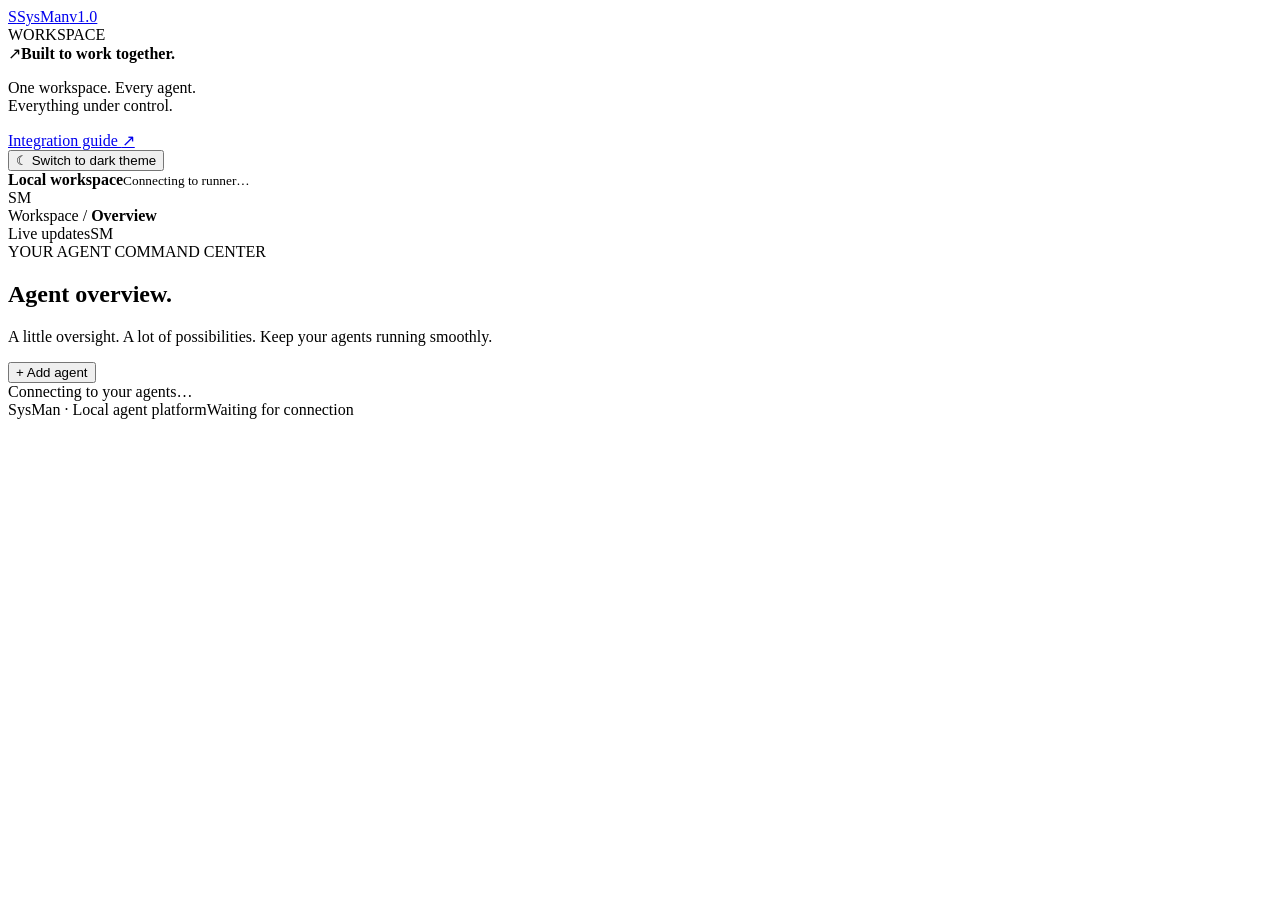
==== static/index.html @ 34b146ad "Build SysMan agent platform with remote runners, schedules, and ARM containers" ====
<!doctype html><html lang="en"><head><meta charset="UTF-8"><meta name="viewport" content="width=device-width, initial-scale=1"><title>SysMan — Agent workspace</title><link rel="stylesheet" href="/style.css"></head><body><aside><a class="brand" href="#overview"><span class="brandmark">S</span>SysMan<span class="version">v1.0</span></a><div class="workspace-label">WORKSPACE</div><nav id="nav"></nav><div class="sidebar-bottom"><div class="tip"><span class="tip-icon">↗</span><strong>Built to work together.</strong><p>One workspace. Every agent.<br>Everything under control.</p><a href="/AGENT_INTEGRATION.md" target="_blank">Integration guide <span>↗</span></a></div><button id="theme" class="theme-button">☾ <span>Switch to dark theme</span></button><div class="host"><span class="dot green"></span><div><strong>Local workspace</strong><small id="hostStatus">Connecting to runner…</small></div><span class="host-avatar">SM</span></div></div></aside><main><header><div class="breadcrumb">Workspace <span>/</span> <b id="crumb">Overview</b></div><div class="header-right"><span class="live"><i class="dot green"></i> Live updates</span><span class="avatar">SM</span></div></header><div id="error" role="alert" hidden></div><section class="page-head"><div><div class="eyebrow">YOUR AGENT COMMAND CENTER</div><h1 id="pageTitle">Agent overview<span class="heading-dot">.</span></h1><p id="pageDesc">A little oversight. A lot of possibilities. Keep your agents running smoothly.</p></div><button id="addAgent" class="primary">+ <span>Add agent</span></button></section><div id="content"><div class="loading">Connecting to your agents…</div></div><footer><span><i class="dot green"></i> SysMan · Local agent platform</span><span id="lastSync">Waiting for connection</span></footer></main><dialog id="agentDialog"><div class="dialog-head"><div><div class="eyebrow">AGENT WORKSPACE</div><h2 id="detailName"></h2></div><button class="icon-button" id="closeDialog" aria-label="Close details">✕</button></div><div id="detailBody"></div></dialog><dialog id="addDialog"><form id="addForm"><div class="dialog-head"><div><div class="eyebrow">EXPAND YOUR WORKSPACE</div><h2>Add an agent</h2></div><button type="button" class="icon-button" id="closeAdd" aria-label="Close">✕</button></div><p class="muted">Connect an existing runner or create a local agent template.</p><div id="createIconPicker"></div><fieldset class="registration-mode"><legend>Agent type</legend><label><input type="radio" name="mode" value="remote" checked> Remote agent</label><label><input type="radio" name="mode" value="local"> Local template</label></fieldset><label>Agent name<input name="name" required maxlength="80" placeholder="e.g. Inbox assistant"></label><label>Description (optional)<input name="description" maxlength="200" placeholder="What will this agent take care of?"></label><fieldset id="remoteFields" class="remote-fields"><legend>Runner connection</legend><label>Agent ID<input name="agent_id" required pattern="[A-Fa-f0-9]{8}" minlength="8" maxlength="8" autocomplete="off" spellcheck="false" placeholder="8 hexadecimal characters"></label><label>Security key<input name="security_key" type="password" required pattern="[A-Fa-f0-9]{16}" minlength="16" maxlength="16" autocomplete="off" placeholder="16 hexadecimal characters"></label><label>IP address<input name="host" required autocomplete="off" spellcheck="false" placeholder="192.168.1.20 or 2001:db8::1"></label><div class="connection-fields"><label>Port<input name="port" type="number" required min="1" max="65535" step="1" value="8090"></label><label>Protocol<select name="scheme"><option value="http">HTTP</option><option value="https">HTTPS</option></select></label></div><p class="muted">SysMan connects to this runner through its server. The security key is never displayed in agent cards.</p></fieldset><p id="registrationError" class="danger" role="alert" hidden></p><button class="primary" id="registerAgent" type="submit">Connect agent</button></form></dialog><div id="toast" role="status" hidden></div><script src="/config-form.js"></script><script src="/app.js"></script></body></html>
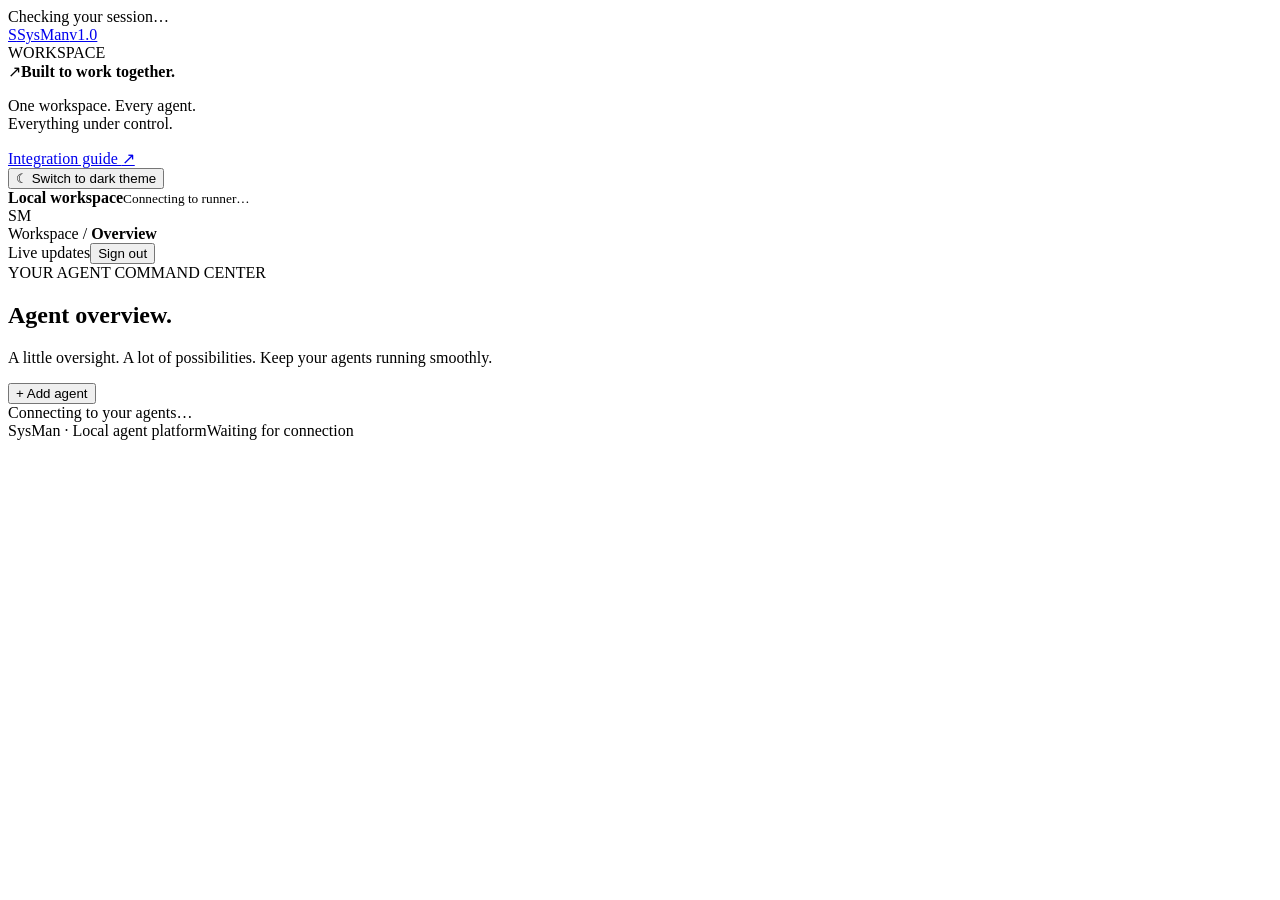
==== commit d40e1ada: "Require OuthMan linking and confirmed login for the SysMan workspace" ====
--- a/static/index.html
+++ b/static/index.html
@@ -1 +1 @@
-<!doctype html><html lang="en"><head><meta charset="UTF-8"><meta name="viewport" content="width=device-width, initial-scale=1"><title>SysMan — Agent workspace</title><link rel="stylesheet" href="/style.css"></head><body><aside><a class="brand" href="#overview"><span class="brandmark">S</span>SysMan<span class="version">v1.0</span></a><div class="workspace-label">WORKSPACE</div><nav id="nav"></nav><div class="sidebar-bottom"><div class="tip"><span class="tip-icon">↗</span><strong>Built to work together.</strong><p>One workspace. Every agent.<br>Everything under control.</p><a href="/AGENT_INTEGRATION.md" target="_blank">Integration guide <span>↗</span></a></div><button id="theme" class="theme-button">☾ <span>Switch to dark theme</span></button><div class="host"><span class="dot green"></span><div><strong>Local workspace</strong><small id="hostStatus">Connecting to runner…</small></div><span class="host-avatar">SM</span></div></div></aside><main><header><div class="breadcrumb">Workspace <span>/</span> <b id="crumb">Overview</b></div><div class="header-right"><span class="live"><i class="dot green"></i> Live updates</span><span class="avatar">SM</span></div></header><div id="error" role="alert" hidden></div><section class="page-head"><div><div class="eyebrow">YOUR AGENT COMMAND CENTER</div><h1 id="pageTitle">Agent overview<span class="heading-dot">.</span></h1><p id="pageDesc">A little oversight. A lot of possibilities. Keep your agents running smoothly.</p></div><button id="addAgent" class="primary">+ <span>Add agent</span></button></section><div id="content"><div class="loading">Connecting to your agents…</div></div><footer><span><i class="dot green"></i> SysMan · Local agent platform</span><span id="lastSync">Waiting for connection</span></footer></main><dialog id="agentDialog"><div class="dialog-head"><div><div class="eyebrow">AGENT WORKSPACE</div><h2 id="detailName"></h2></div><button class="icon-button" id="closeDialog" aria-label="Close details">✕</button></div><div id="detailBody"></div></dialog><dialog id="addDialog"><form id="addForm"><div class="dialog-head"><div><div class="eyebrow">EXPAND YOUR WORKSPACE</div><h2>Add an agent</h2></div><button type="button" class="icon-button" id="closeAdd" aria-label="Close">✕</button></div><p class="muted">Connect an existing runner or create a local agent template.</p><div id="createIconPicker"></div><fieldset class="registration-mode"><legend>Agent type</legend><label><input type="radio" name="mode" value="remote" checked> Remote agent</label><label><input type="radio" name="mode" value="local"> Local template</label></fieldset><label>Agent name<input name="name" required maxlength="80" placeholder="e.g. Inbox assistant"></label><label>Description (optional)<input name="description" maxlength="200" placeholder="What will this agent take care of?"></label><fieldset id="remoteFields" class="remote-fields"><legend>Runner connection</legend><label>Agent ID<input name="agent_id" required pattern="[A-Fa-f0-9]{8}" minlength="8" maxlength="8" autocomplete="off" spellcheck="false" placeholder="8 hexadecimal characters"></label><label>Security key<input name="security_key" type="password" required pattern="[A-Fa-f0-9]{16}" minlength="16" maxlength="16" autocomplete="off" placeholder="16 hexadecimal characters"></label><label>IP address<input name="host" required autocomplete="off" spellcheck="false" placeholder="192.168.1.20 or 2001:db8::1"></label><div class="connection-fields"><label>Port<input name="port" type="number" required min="1" max="65535" step="1" value="8090"></label><label>Protocol<select name="scheme"><option value="http">HTTP</option><option value="https">HTTPS</option></select></label></div><p class="muted">SysMan connects to this runner through its server. The security key is never displayed in agent cards.</p></fieldset><p id="registrationError" class="danger" role="alert" hidden></p><button class="primary" id="registerAgent" type="submit">Connect agent</button></form></dialog><div id="toast" role="status" hidden></div><script src="/config-form.js"></script><script src="/app.js"></script></body></html>
+<!doctype html><html lang="en"><head><meta charset="UTF-8"><meta name="viewport" content="width=device-width, initial-scale=1"><title>SysMan — Agent workspace</title><link rel="stylesheet" href="/style.css"></head><body class="auth-pending"><div id="authBootstrap" role="status">Checking your session…</div><aside><a class="brand" href="#overview"><span class="brandmark">S</span>SysMan<span class="version">v1.0</span></a><div class="workspace-label">WORKSPACE</div><nav id="nav"></nav><div class="sidebar-bottom"><div class="tip"><span class="tip-icon">↗</span><strong>Built to work together.</strong><p>One workspace. Every agent.<br>Everything under control.</p><a href="/AGENT_INTEGRATION.md" target="_blank">Integration guide <span>↗</span></a></div><button id="theme" class="theme-button">☾ <span>Switch to dark theme</span></button><div class="host"><span class="dot green"></span><div><strong>Local workspace</strong><small id="hostStatus">Connecting to runner…</small></div><span class="host-avatar">SM</span></div></div></aside><main><header><div class="breadcrumb">Workspace <span>/</span> <b id="crumb">Overview</b></div><div class="header-right"><span class="live"><i class="dot green"></i> Live updates</span><span id="sessionUsername" class="session-username"></span><button type="button" id="logout" class="logout-button">Sign out</button></div></header><div id="error" role="alert" hidden></div><section class="page-head"><div><div class="eyebrow">YOUR AGENT COMMAND CENTER</div><h1 id="pageTitle">Agent overview<span class="heading-dot">.</span></h1><p id="pageDesc">A little oversight. A lot of possibilities. Keep your agents running smoothly.</p></div><button id="addAgent" class="primary">+ <span>Add agent</span></button></section><div id="content"><div class="loading">Connecting to your agents…</div></div><footer><span><i class="dot green"></i> SysMan · Local agent platform</span><span id="lastSync">Waiting for connection</span></footer></main><dialog id="agentDialog"><div class="dialog-head"><div><div class="eyebrow">AGENT WORKSPACE</div><h2 id="detailName"></h2></div><button class="icon-button" id="closeDialog" aria-label="Close details">✕</button></div><div id="detailBody"></div></dialog><dialog id="addDialog"><form id="addForm"><div class="dialog-head"><div><div class="eyebrow">EXPAND YOUR WORKSPACE</div><h2>Add an agent</h2></div><button type="button" class="icon-button" id="closeAdd" aria-label="Close">✕</button></div><p class="muted">Connect an existing runner or create a local agent template.</p><div id="createIconPicker"></div><fieldset class="registration-mode"><legend>Agent type</legend><label><input type="radio" name="mode" value="remote" checked> Remote agent</label><label><input type="radio" name="mode" value="local"> Local template</label></fieldset><label>Agent name<input name="name" required maxlength="80" placeholder="e.g. Inbox assistant"></label><label>Description (optional)<input name="description" maxlength="200" placeholder="What will this agent take care of?"></label><fieldset id="remoteFields" class="remote-fields"><legend>Runner connection</legend><label>Agent ID<input name="agent_id" required pattern="[A-Fa-f0-9]{8}" minlength="8" maxlength="8" autocomplete="off" spellcheck="false" placeholder="8 hexadecimal characters"></label><label>Security key<input name="security_key" type="password" required pattern="[A-Fa-f0-9]{16}" minlength="16" maxlength="16" autocomplete="off" placeholder="16 hexadecimal characters"></label><label>IP address<input name="host" required autocomplete="off" spellcheck="false" placeholder="192.168.1.20 or 2001:db8::1"></label><div class="connection-fields"><label>Port<input name="port" type="number" required min="1" max="65535" step="1" value="8090"></label><label>Protocol<select name="scheme"><option value="http">HTTP</option><option value="https">HTTPS</option></select></label></div><p class="muted">SysMan connects to this runner through its server. The security key is never displayed in agent cards.</p></fieldset><p id="registrationError" class="danger" role="alert" hidden></p><button class="primary" id="registerAgent" type="submit">Connect agent</button></form></dialog><div id="toast" role="status" hidden></div><script src="/config-form.js"></script><script src="/auth-session.js"></script></body></html>
